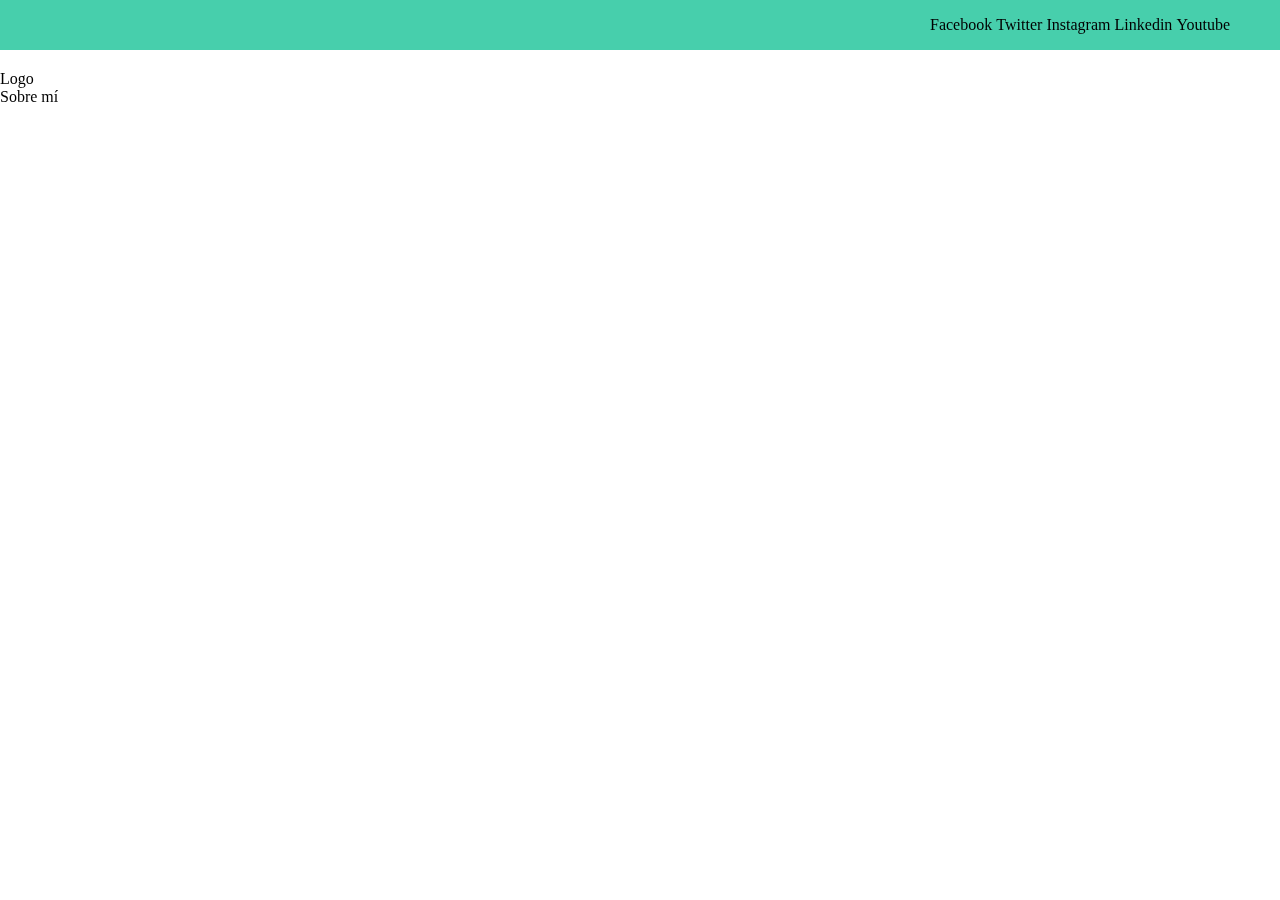
==== index.html @ b4b02af1 "styling header" ====
<!DOCTYPE html>
<html lang="en">
<head>
    <meta charset="UTF-8">
    <meta http-equiv="X-UA-Compatible" content="IE=edge">
    <meta name="viewport" content="width=device-width, initial-scale=1.0">
    <title>Mi Blog</title>
    <link rel="stylesheet" href="css/main.css">
</head>
<body>
    <header>
        <section class="header-icons-container">
            <div class="icons">
                <a href="/">Facebook</a>
                <a href="/">Twitter</a>
                <a href="/">Instagram</a>
                <a href="/">Linkedin</a>
                <a href="/">Youtube</a>
            </div>
        </section>
        <nav>
            <section class="nav-logo-container">
                <a href="/">Logo</a>
            </section>
            <section class="profile-link">
                <a href="perfil.html">Sobre mí</a>
            </section>
        </nav>
    </header>
</body>
</html>
---- css/main.css ----
body {
    margin: 0;
    padding: 0;
    position: fixed;
    top: 0;
    bottom: 0;
    left: 0;
    right: 0;
}

a {
    text-decoration: none;
    display: inline;
    color: black;
}

header {
    width: 100%;
    height: 140px;
    display: grid;
    grid-template-rows: 1fr 1fr;
}

header .header-icons-container {
    width: 100%;
    height: 50px;
    display: grid;
    background-color: #47cfac;
}

header .header-icons-container .icons {
    width: 300px;
    height: auto;
    display: flex;
    justify-items: flex-end;
    align-items: center;
    justify-content: space-between;
    justify-self: end;
    margin-right: 50px;
}
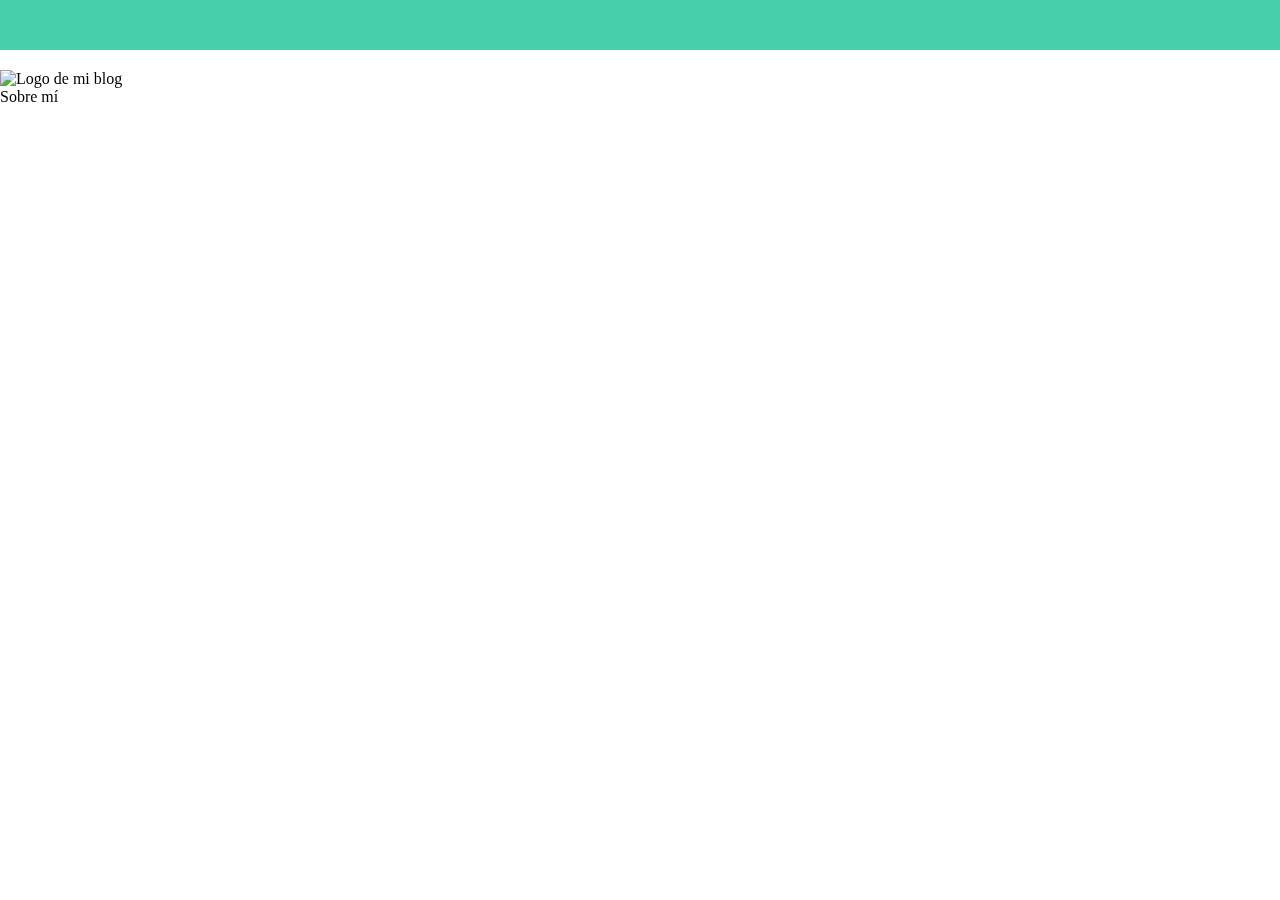
==== commit 6edff6ce: "new font folder" ====
--- a/index.html
+++ b/index.html
@@ -4,23 +4,23 @@
     <meta charset="UTF-8">
     <meta http-equiv="X-UA-Compatible" content="IE=edge">
     <meta name="viewport" content="width=device-width, initial-scale=1.0">
-    <title>Mi Blog</title>
+    <title>Mi blog</title>
     <link rel="stylesheet" href="css/main.css">
 </head>
 <body>
     <header>
         <section class="header-icons-container">
             <div class="icons">
-                <a href="/">Facebook</a>
-                <a href="/">Twitter</a>
-                <a href="/">Instagram</a>
-                <a href="/">Linkedin</a>
-                <a href="/">Youtube</a>
+                <a href="/"><span></span></a>
+                <a href="/"><span></span></a>
+                <a href="/"><span></span></a>
+                <a href="/"><span></span></a>
+                <a href="/"><span></span></a>
             </div>
         </section>
         <nav>
             <section class="nav-logo-container">
-                <a href="/">Logo</a>
+                <a href="/"><img src="" alt="Logo de mi blog"></a>
             </section>
             <section class="profile-link">
                 <a href="perfil.html">Sobre mí</a>
--- a/css/main.css
+++ b/css/main.css
@@ -1,40 +1,50 @@
 body {
-    margin: 0;
-    padding: 0;
-    position: fixed;
-    top: 0;
-    bottom: 0;
-    left: 0;
-    right: 0;
+  margin: 0;
+  padding: 0;
+  position: fixed;
+  top: 0;
+  bottom: 0;
+  left: 0;
+  right: 0;
 }
 
 a {
-    text-decoration: none;
-    display: inline;
-    color: black;
+  text-decoration: none;
+  display: inline;
+  color: black;
 }
 
 header {
-    width: 100%;
-    height: 140px;
-    display: grid;
-    grid-template-rows: 1fr 1fr;
+  width: 100%;
+  height: 140px;
+  display: -ms-grid;
+  display: grid;
+  -ms-grid-rows: 1fr 1fr;
+      grid-template-rows: 1fr 1fr;
 }
 
 header .header-icons-container {
-    width: 100%;
-    height: 50px;
-    display: grid;
-    background-color: #47cfac;
+  width: 100%;
+  height: 50px;
+  display: -ms-grid;
+  display: grid;
+  background-color: #47cfac;
 }
 
 header .header-icons-container .icons {
-    width: 300px;
-    height: auto;
-    display: flex;
-    justify-items: flex-end;
-    align-items: center;
-    justify-content: space-between;
-    justify-self: end;
-    margin-right: 50px;
-}+  width: 300px;
+  height: auto;
+  display: -webkit-box;
+  display: -ms-flexbox;
+  display: flex;
+  justify-items: flex-end;
+  -webkit-box-align: center;
+      -ms-flex-align: center;
+          align-items: center;
+  -webkit-box-pack: justify;
+      -ms-flex-pack: justify;
+          justify-content: space-between;
+  justify-self: end;
+  margin-right: 50px;
+}
+/*# sourceMappingURL=main.css.map */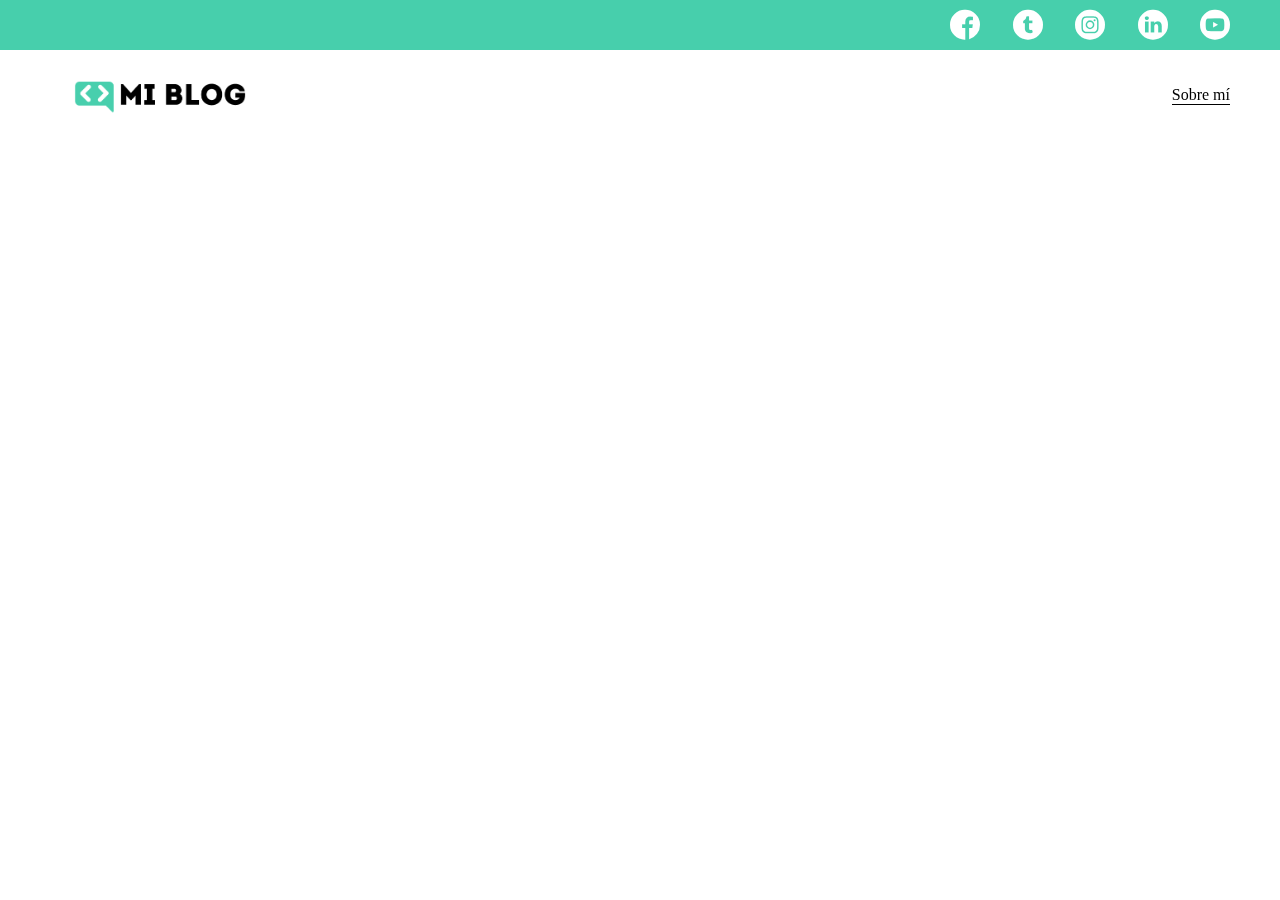
==== commit 882d3a57: "adding images header" ====
--- a/index.html
+++ b/index.html
@@ -6,21 +6,22 @@
     <meta name="viewport" content="width=device-width, initial-scale=1.0">
     <title>Mi blog</title>
     <link rel="stylesheet" href="css/main.css">
+    <link rel="stylesheet" href="css/font/flaticon.css">
 </head>
 <body>
     <header>
         <section class="header-icons-container">
             <div class="icons">
-                <a href="/"><span></span></a>
-                <a href="/"><span></span></a>
-                <a href="/"><span></span></a>
-                <a href="/"><span></span></a>
-                <a href="/"><span></span></a>
+                <a href="/"><span class="flaticon-001-facebook"></span></a>
+                <a href="/"><span class="flaticon-002-twitter"></span></a>
+                <a href="/"><span class="flaticon-011-instagram"></span></a>
+                <a href="/"><span class="flaticon-010-linkedin"></span></a>
+                <a href="/"><span class="flaticon-008-youtube"></span></a>
             </div>
         </section>
         <nav>
             <section class="nav-logo-container">
-                <a href="/"><img src="" alt="Logo de mi blog"></a>
+                <a href="/"><img src="assets/img/Logo-negro.png" alt="Logo de mi blog"></a>
             </section>
             <section class="profile-link">
                 <a href="perfil.html">Sobre mí</a>
--- a/css/main.css
+++ b/css/main.css
@@ -47,4 +47,43 @@
   justify-self: end;
   margin-right: 50px;
 }
+
+header .header-icons-container .icons span {
+  color: white;
+}
+
+nav {
+  display: -ms-grid;
+  display: grid;
+  -ms-grid-columns: 1fr 1fr;
+      grid-template-columns: 1fr 1fr;
+  height: 90px;
+}
+
+nav .nav-logo-container {
+  margin-left: 50px;
+}
+
+nav .nav-logo-container img {
+  width: 220px;
+  margin-top: 10px;
+}
+
+nav .profile-link {
+  display: -webkit-box;
+  display: -ms-flexbox;
+  display: flex;
+  -webkit-box-align: center;
+      -ms-flex-align: center;
+          align-items: center;
+  -webkit-box-pack: end;
+      -ms-flex-pack: end;
+          justify-content: flex-end;
+  margin-right: 50px;
+}
+
+nav .profile-link a {
+  color: black;
+  border-bottom: 1px solid black;
+}
 /*# sourceMappingURL=main.css.map */--- a/css/font/flaticon.css
+++ b/css/font/flaticon.css
@@ -0,0 +1,46 @@
+	/*
+  	Flaticon icon font: Flaticon
+  	Creation date: 20/12/2018 09:27
+  	*/
+
+@font-face {
+  font-family: "Flaticon";
+  src: url("./Flaticon.eot");
+  src: url("./Flaticon.eot?#iefix") format("embedded-opentype"),
+       url("./Flaticon.woff") format("woff"),
+       url("./Flaticon.ttf") format("truetype"),
+       url("./Flaticon.svg#Flaticon") format("svg");
+  font-weight: normal;
+  font-style: normal;
+}
+
+@media screen and (-webkit-min-device-pixel-ratio:0) {
+  @font-face {
+    font-family: "Flaticon";
+    src: url("./Flaticon.svg#Flaticon") format("svg");
+  }
+}
+
+[class^="flaticon-"]:before, [class*=" flaticon-"]:before,
+[class^="flaticon-"]:after, [class*=" flaticon-"]:after {   
+  font-family: Flaticon;
+        font-size: 30px;
+font-style: normal;
+margin-left: 20px;
+}
+
+.flaticon-001-facebook:before { content: "\f100"; }
+.flaticon-002-twitter:before { content: "\f101"; }
+.flaticon-003-whatsapp:before { content: "\f102"; }
+.flaticon-004-groupme:before { content: "\f103"; }
+.flaticon-005-kik:before { content: "\f104"; }
+.flaticon-006-skype:before { content: "\f105"; }
+.flaticon-007-periscope:before { content: "\f106"; }
+.flaticon-008-youtube:before { content: "\f107"; }
+.flaticon-009-itunes:before { content: "\f108"; }
+.flaticon-010-linkedin:before { content: "\f109"; }
+.flaticon-011-instagram:before { content: "\f10a"; }
+.flaticon-012-messenger:before { content: "\f10b"; }
+.flaticon-013-twitter-1:before { content: "\f10c"; }
+.flaticon-014-snapchat:before { content: "\f10d"; }
+.flaticon-015-reddit:before { content: "\f10e"; }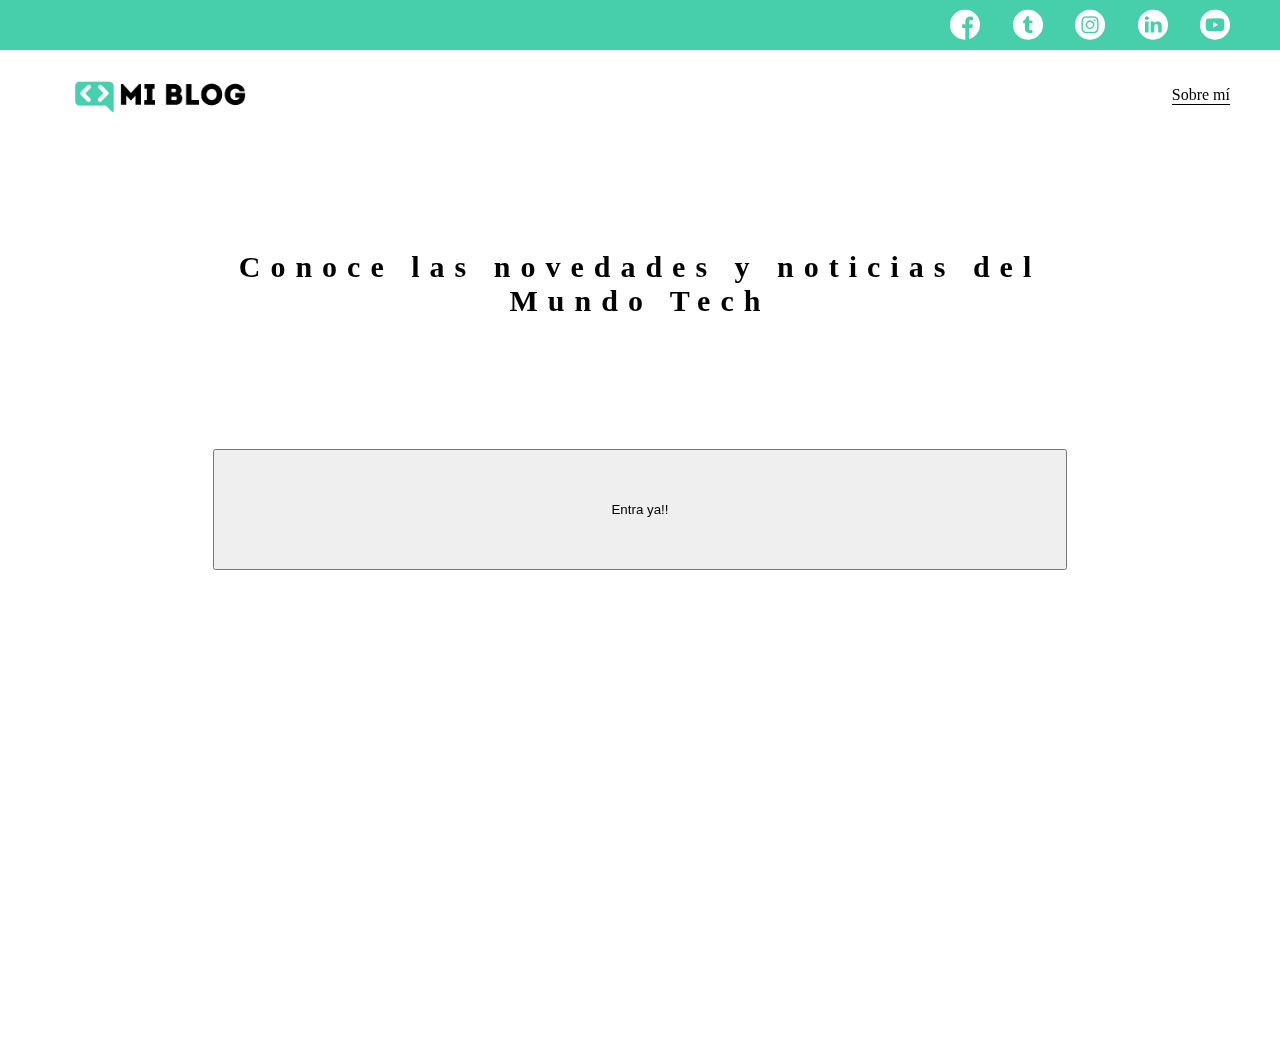
==== commit 73848cbb: "pos containers" ====
--- a/index.html
+++ b/index.html
@@ -28,5 +28,13 @@
             </section>
         </nav>
     </header>
+    <main class="home-main">
+        <section>
+            <p class="home-main-text">Conoce las novedades y noticias del Mundo Tech</p>
+            <button class="home-main-button">
+                <a href="blog.html">Entra ya!!</a>
+            </button>
+        </section>
+    </main>
 </body>
 </html>--- a/css/main.css
+++ b/css/main.css
@@ -86,4 +86,32 @@
   color: black;
   border-bottom: 1px solid black;
 }
+
+.home-main {
+  display: -ms-grid;
+  display: grid;
+  -ms-grid-columns: 1fr 4fr 1fr;
+      grid-template-columns: 1fr 4fr 1fr;
+  height: 100%;
+}
+
+.home-main section {
+  display: -ms-grid;
+  display: grid;
+  -ms-grid-column: 2;
+  grid-column: 2;
+  -webkit-box-pack: center;
+      -ms-flex-pack: center;
+          justify-content: center;
+  height: 350px;
+  margin-top: 80px;
+}
+
+.home-main .home-main-text {
+  font-size: 30px;
+  font-weight: 700;
+  letter-spacing: 10px;
+  color: black;
+  text-align: center;
+}
 /*# sourceMappingURL=main.css.map */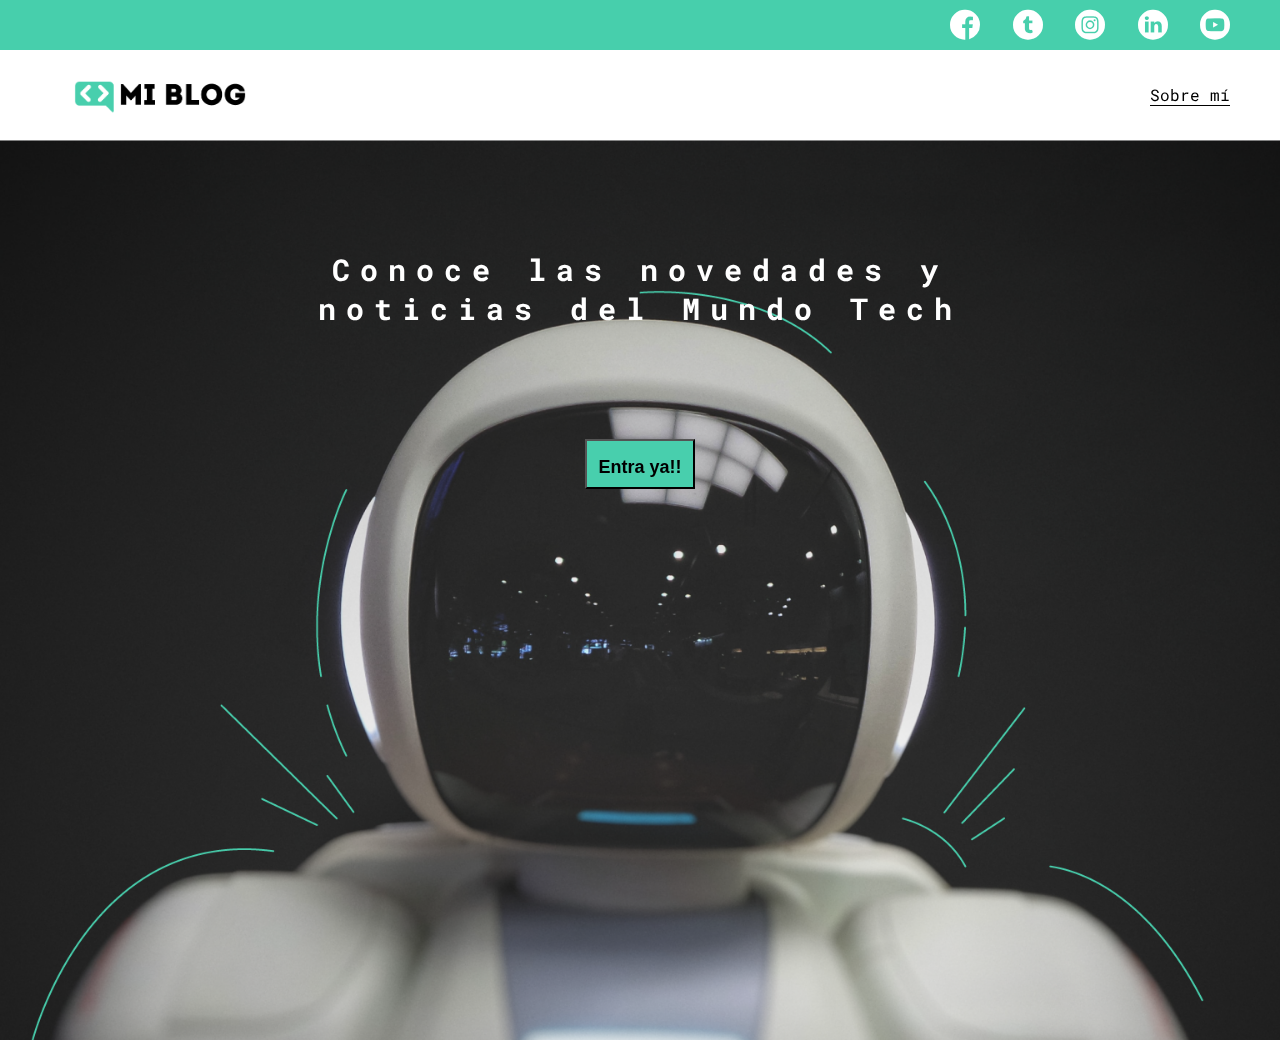
==== commit a4b8d26b: "adding new styles and buttom" ====
--- a/index.html
+++ b/index.html
@@ -8,7 +8,7 @@
     <link rel="stylesheet" href="css/main.css">
     <link rel="stylesheet" href="css/font/flaticon.css">
 </head>
-<body>
+<body class="home-body">
     <header>
         <section class="header-icons-container">
             <div class="icons">
--- a/css/main.css
+++ b/css/main.css
@@ -1,17 +1,22 @@
+@import url("https://fonts.googleapis.com/css2?family=Roboto+Mono:wght@400;500;700&family=Roboto+Slab:wght@400;700&family=Roboto:wght@400;500;700;900&display=swap");
 body {
+  font-family: 'Roboto Mono', monospace;
   margin: 0;
   padding: 0;
+}
+
+a {
+  text-decoration: none;
+  display: inline;
+  color: black;
+}
+
+.home-body {
   position: fixed;
   top: 0;
   bottom: 0;
   left: 0;
   right: 0;
-}
-
-a {
-  text-decoration: none;
-  display: inline;
-  color: black;
 }
 
 header {
@@ -93,6 +98,10 @@
   -ms-grid-columns: 1fr 4fr 1fr;
       grid-template-columns: 1fr 4fr 1fr;
   height: 100%;
+  background-image: url("/assets/img/Cover.png");
+  background-position: center;
+  background-repeat: no-repeat;
+  background-size: cover;
 }
 
 .home-main section {
@@ -100,18 +109,92 @@
   display: grid;
   -ms-grid-column: 2;
   grid-column: 2;
-  -webkit-box-pack: center;
-      -ms-flex-pack: center;
-          justify-content: center;
+  justify-items: center;
   height: 350px;
   margin-top: 80px;
 }
 
 .home-main .home-main-text {
+  font-family: 'Roboto Mono', monospace;
   font-size: 30px;
   font-weight: 700;
   letter-spacing: 10px;
   color: black;
   text-align: center;
+  color: white;
+}
+
+.home-main .home-main-button {
+  width: 110px;
+  height: 50px;
+  background: #48cfad;
+  text-align: center;
+  font-weight: 700;
+  font-size: 18px;
+  line-height: 50px;
+}
+
+.home-main .home-main-button a {
+  font-weight: 700;
+  font-size: 18px;
+}
+
+.blogs-main {
+  display: -ms-grid;
+  display: grid;
+}
+
+.blogs-main .blogs-news-container {
+  background-color: #e6e9ed;
+  padding: 0 50px 40px;
+}
+
+.blogs-main .blogs-news-container .blogs-main-new {
+  display: -ms-grid;
+  display: grid;
+  -ms-grid-columns: 2fr 1fr;
+      grid-template-columns: 2fr 1fr;
+  -ms-grid-rows: 2fr;
+      grid-template-rows: 2fr;
+}
+
+.blogs-main .blogs-news-container .blogs-main-new .blogs-news-img-container {
+  -ms-grid-column: 1;
+  grid-column: 1;
+}
+
+.blogs-main .blogs-news-container .blogs-main-new .blogs-news-img-container img {
+  width: 85%;
+}
+
+.blogs-main .blogs-news-container .blogs-main-new .blogs-buttom {
+  border: 1px solid #47cfac;
+  padding: 10px 15px;
+  font-size: 12px;
+}
+
+.blogs-main .blogs-news-container .blogs-news-info-container {
+  -ms-grid-column: 2;
+  grid-column: 2;
+}
+
+.blogs-main .blogs-news-container .blogs-news-info-container p {
+  margin-bottom: 35px;
+}
+
+.blogs-main .blogs-posts-container {
+  padding: 0 50px 40px;
+}
+
+.blogs-main .blogs-posts-container h3 {
+  border-bottom: 1px solid #cdd2da;
+  padding-bottom: 20px;
+  text-align: center;
+}
+
+.blogs-main .blogs-posts-container .blogs-buttom {
+  border: 1px solid #47cfac;
+  padding: 10px 15px;
+  font-size: 12px;
 }
 /*# sourceMappingURL=main.css.map */